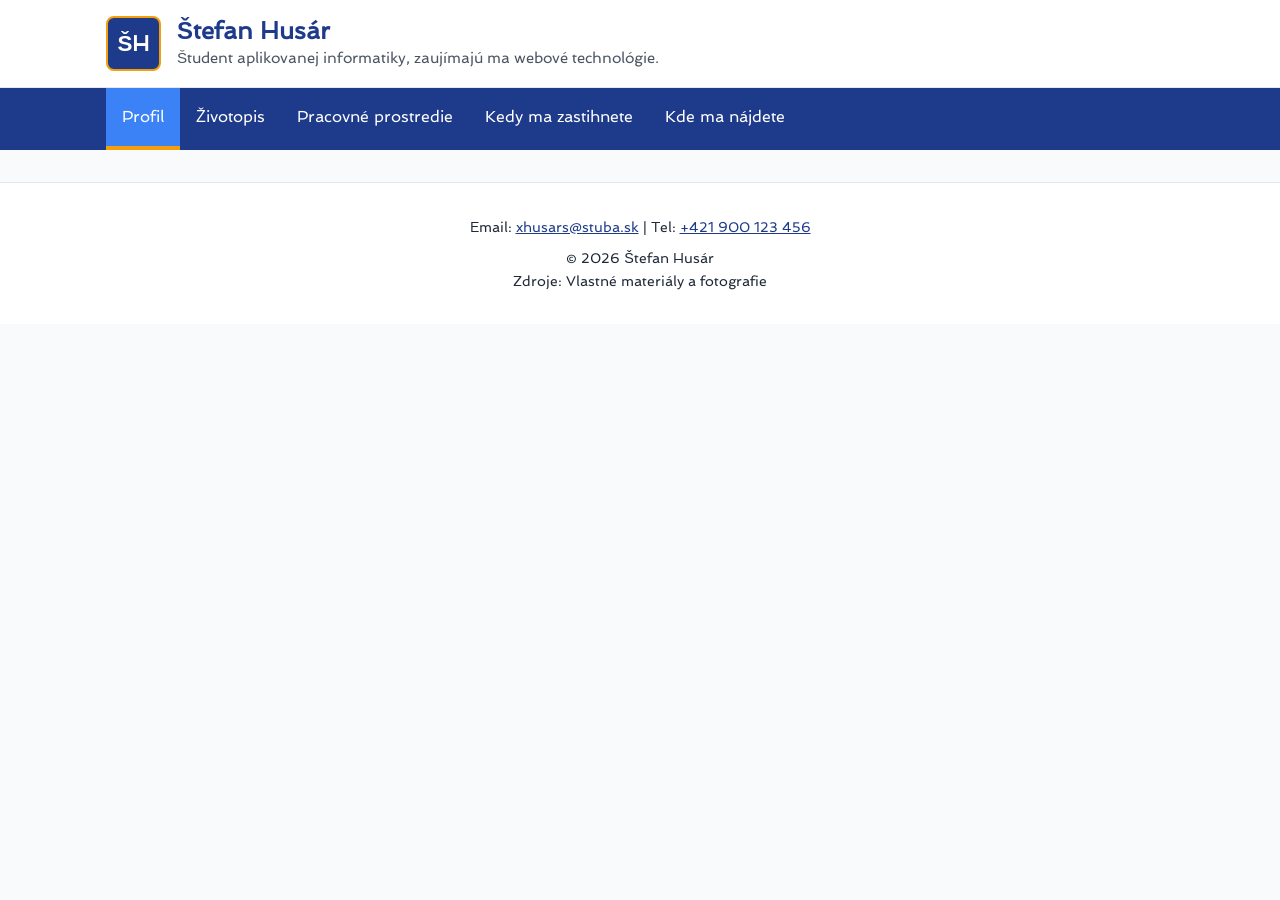
==== index.html @ c5f8f9cb "zadanie1-stranka" ====
<!DOCTYPE html>
<html lang="sk">
<head>
    <meta charset="UTF-8">
    <meta name="viewport" content="width=device-width, initial-scale=1.0">
    <title>Profil | Moja Online Vizitka</title>
    <meta name="description" content="Osobný profil a predstavenie študenta aplikovanej informatiky.">
    
    <!-- Open Graph metadáta -->
    <meta property="og:title" content="Profil | Moja Online Vizitka">
    <meta property="og:description" content="Osobný profil a predstavenie študenta aplikovanej informatiky.">
    <meta property="og:image" content="img/me.jpg">
    <meta property="og:type" content="website">

    <link rel="stylesheet" href="css/styles.css">
    <link rel="icon" href="favicon.ico" type="image/x-icon">
</head>
<body>

    <a href="#main-content" class="skip-link">Preskočiť na obsah</a>

    <!-- Hlavička so zadaným monogramom a sloganom -->
    <header class="site-header">
        <div class="site-header__container container">
            <div class="site-header__monogram" aria-hidden="true">ŠH</div>
            <div class="site-header__text">
                <h1 class="site-header__title">Štefan Husár</h1>
                <p class="site-header__slogan">Študent aplikovanej informatiky, zaujímajú ma webové technológie.</p>
            </div>
        </div>
    </header>

    <!-- Navigačná lišta -->
    <nav class="main-nav" aria-label="Hlavná navigácia">
        <div class="main-nav__container container">
            <ul class="main-nav__list">
                <li class="main-nav__item">
                    <a href="index.html" class="main-nav__link main-nav__link--active">Profil</a>
                </li>
                <li class="main-nav__item">
                    <a href="pages/cv.html" class="main-nav__link">Životopis</a>
                </li>
                <li class="main-nav__item">
                    <a href="pages/workspace.html" class="main-nav__link">Pracovné prostredie</a>
                </li>
                <li class="main-nav__item">
                    <a href="pages/schedule.html" class="main-nav__link">Kedy ma zastihnete</a>
                </li>
                <li class="main-nav__item">
                    <a href="pages/map.html" class="main-nav__link">Kde ma nájdete</a>
                </li>
            </ul>
        </div>
    </nav>

    <!-- Sem v ďalšom kroku vložíme obsah samotného Profilu -->
    <main id="main-content" class="main-content container">
    </main>

    <!-- Pätička -->
    <footer class="site-footer">
        <div class="container">
            <address class="site-footer__contact">
                Email: <a href="mailto:vas.email@stuba.sk">xhusars@stuba.sk</a> | 
                Tel: <a href="tel:+421900123456">+421 900 123 456</a>
            </address>
            <p class="site-footer__copy">&copy; 2026 Štefan Husár</p>
            <p class="site-footer__sources">Zdroje: Vlastné materiály a fotografie</p>
        </div>
    </footer>

    <script src="js/script.js"></script>
</body>
</html>
---- css/styles.css ----
/* Lokálne načítanie stiahnutého fontu podľa prednášky */
@font-face {
    font-family: 'Spinnaker';
    src: url('../fonts/spinnaker.woff2') format('woff2');
    font-weight: 400;
    font-style: normal;
    font-display: swap;
}

/* Dizajnový systém - povinné premenné v :root */
:root {
    --color-brand-primary: #1e3a8a;    /* Hlavná farba značky */
    --color-brand-secondary: #3b82f6;  /* Druhá farba značky */
    --color-accent: #f59e0b;           /* Akcentová farba */
    --color-text: #1f2937;             /* Farba hlavného textu */
    --color-bg: #f9fafb;               /* Farba pozadia */

    --font-main: 'Spinnaker', sans-serif;

    --radius: 8px;

    --space-sm: 0.5rem;
    --space-md: 1rem;
    --space-lg: 2rem;
}

/* Reset a základné nastavenia */
* {
    box-sizing: border-box;
    margin: 0;
    padding: 0;
}

body {
    font-family: var(--font-main);
    color: var(--color-text);
    background-color: var(--color-bg);
    line-height: 1.6;
}

/* Fluidný kontajner s automatickými okrajmi */
.container {
    max-width: 1100px;
    margin: 0 auto;
    padding: 0 var(--space-md);
} 

/* Odkaz na preskočenie obsahu pre prístupnosť */
.skip-link {
    position: absolute;
    top: -100px;
    left: var(--space-md);
    background: var(--color-accent);
    color: #ffffff;
    padding: var(--space-sm) var(--space-md);
    border-radius: var(--radius);
    text-decoration: none;
    font-weight: bold;
    z-index: 9999;
}

.skip-link:focus-visible {
    top: var(--space-md);
}
/* --- Hlavička --- */
.site-header {
    background-color: #ffffff;
    border-bottom: 1px solid #e5e7eb;
    padding: var(--space-md) 0;
}

.site-header__container {
    display: flex;
    align-items: center;
    gap: var(--space-md);
}

/* Monogram ako grafický znak podľa zadania */
.site-header__monogram {
    display: inline-flex;
    align-items: center;
    justify-content: center;
    width: 55px;
    height: 55px;
    background-color: var(--color-brand-primary);
    color: #ffffff;
    font-weight: bold;
    font-size: 1.4rem;
    border-radius: var(--radius);
    border: 2px solid var(--color-accent);
}

.site-header__title {
    font-size: 1.5rem;
    color: var(--color-brand-primary);
    line-height: 1.2;
}

.site-header__slogan {
    font-size: 0.95rem;
    color: #4b5563;
}

/* --- Navigácia (horizontálne menu pod hlavičkou) --- */
.main-nav {
    background-color: var(--color-brand-primary);
}

.main-nav__list {
    list-style: none;
    display: flex;
    flex-wrap: wrap;
}

.main-nav__link {
    display: block;
    padding: var(--space-md) var(--space-md);
    color: #ffffff;
    text-decoration: none;
    font-weight: 500;
    transition: background-color 0.2s ease;
}

/* Hover a Focus stavy podľa prednášky (L-V-F-H-A poradie) */
.main-nav__link:hover {
    background-color: var(--color-brand-secondary);
}

.main-nav__link:focus-visible {
    outline: 2px solid var(--color-accent);
    outline-offset: -2px;
}

/* Zvýraznenie aktívnej stránky podľa zadania */
.main-nav__link--active {
    background-color: var(--color-brand-secondary);
    border-bottom: 4px solid var(--color-accent);
}

/* --- Pätička --- */
.site-footer {
    background-color: #ffffff;
    border-top: 1px solid #e5e7eb;
    padding: var(--space-lg) 0;
    margin-top: var(--space-lg);
    font-size: 0.9rem;
    text-align: center;
}

.site-footer__contact {
    font-style: normal;
    margin-bottom: var(--space-sm);
}

.site-footer a {
    color: var(--color-brand-primary);
}
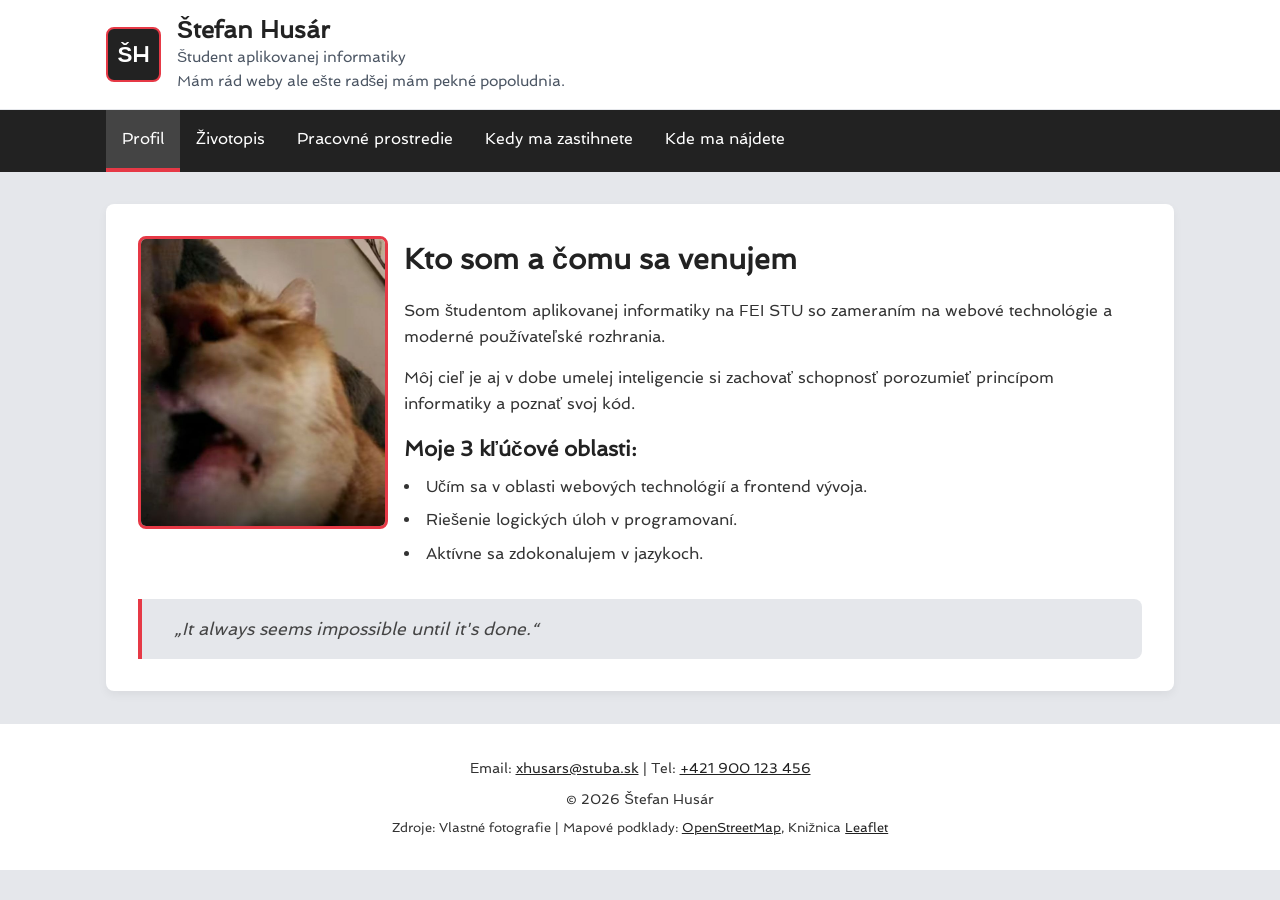
==== commit 5c7fdb90: "hotovo" ====
--- a/index.html
+++ b/index.html
@@ -6,7 +6,7 @@
     <title>Profil | Moja Online Vizitka</title>
     <meta name="description" content="Osobný profil a predstavenie študenta aplikovanej informatiky.">
     
-    <!-- Open Graph metadáta -->
+    <!-- Open Graph metadata -->
     <meta property="og:title" content="Profil | Moja Online Vizitka">
     <meta property="og:description" content="Osobný profil a predstavenie študenta aplikovanej informatiky.">
     <meta property="og:image" content="img/me.jpg">
@@ -19,21 +19,24 @@
 
     <a href="#main-content" class="skip-link">Preskočiť na obsah</a>
 
-    <!-- Hlavička so zadaným monogramom a sloganom -->
+    <!-- Header for monogram and slogan -->
     <header class="site-header">
         <div class="site-header__container container">
             <div class="site-header__monogram" aria-hidden="true">ŠH</div>
             <div class="site-header__text">
                 <h1 class="site-header__title">Štefan Husár</h1>
-                <p class="site-header__slogan">Študent aplikovanej informatiky, zaujímajú ma webové technológie.</p>
+                <p class="site-header__slogan">Študent aplikovanej informatiky <br>Mám rád weby ale ešte radšej mám pekné popoludnia.</p>
             </div>
         </div>
     </header>
 
-    <!-- Navigačná lišta -->
+    <!-- Navigation bar -->
     <nav class="main-nav" aria-label="Hlavná navigácia">
         <div class="main-nav__container container">
-            <ul class="main-nav__list">
+            <button id="menu-toggle" class="menu-toggle" aria-label="Otvoriť menu" aria-expanded="false">
+                ☰
+            </button>
+            <ul class="main-nav__list" id="main-nav-list">
                 <li class="main-nav__item">
                     <a href="index.html" class="main-nav__link main-nav__link--active">Profil</a>
                 </li>
@@ -53,21 +56,62 @@
         </div>
     </nav>
 
-    <!-- Sem v ďalšom kroku vložíme obsah samotného Profilu -->
+    <!-- Here is content of the profile -->
     <main id="main-content" class="main-content container">
+        <article class="profile-card">  
+            <img 
+                src="img/me.jpg" 
+                alt="Fotografia Štefana Husára" 
+                width="250" 
+                height="293" 
+                loading="lazy" 
+                class="profile-card__img"
+                style="float: left; margin-right: 1rem; margin-bottom: 1rem;"
+            >
+            <div class="profile-card__content">
+                <h2 class="profile-card__heading">Kto som a čomu sa venujem</h2>
+                
+                <p class="profile-card__text">
+                    Som študentom aplikovanej informatiky na FEI STU so zameraním na webové technológie 
+                    a moderné používateľské rozhrania. 
+                </p>
+                
+                <p class="profile-card__text">
+                    Môj cieľ je aj v dobe umelej inteligencie si zachovať 
+                    schopnosť porozumieť princípom informatiky a poznať svoj kód.
+                </p>
+                
+                <h3 class="profile-card__subheading">Moje 3 kľúčové oblasti:</h3>
+                <ul class="profile-card__list">
+                    <li>Učím sa v oblasti webových technológií a frontend vývoja.</li>
+                    <li>Riešenie logických úloh v programovaní.</li>
+                    <li>Aktívne sa zdokonalujem v jazykoch.</li>
+                </ul>
+            </div>
+            
+            <!-- higlighted quote -->
+            <aside class="profile-quote">
+                <blockquote class="profile-quote__text">
+                    „It always seems impossible until it's done.“
+                </blockquote>
+            </aside>
+
+        </article>
     </main>
 
-    <!-- Pätička -->
+    <!-- Footer -->
     <footer class="site-footer">
-        <div class="container">
-            <address class="site-footer__contact">
-                Email: <a href="mailto:vas.email@stuba.sk">xhusars@stuba.sk</a> | 
-                Tel: <a href="tel:+421900123456">+421 900 123 456</a>
-            </address>
-            <p class="site-footer__copy">&copy; 2026 Štefan Husár</p>
-            <p class="site-footer__sources">Zdroje: Vlastné materiály a fotografie</p>
-        </div>
-    </footer>
+    <div class="container">
+        <address class="site-footer__contact">
+            Email: <a href="mailto:xhusars@stuba.sk">xhusars@stuba.sk</a> | 
+            Tel: <a href="tel:+421900123456">+421 900 123 456</a>
+        </address>
+        <p class="site-footer__copy">&copy; 2026 Štefan Husár</p>
+        <p class="site-footer__sources" style="font-size: 0.8rem; margin-top: 0.5rem;">
+            Zdroje: Vlastné fotografie | Mapové podklady: <a href="https://www.openstreetmap.org/copyright" target="_blank" rel="noopener">OpenStreetMap</a>, Knižnica <a href="https://leafletjs.com/" target="_blank" rel="noopener">Leaflet</a>
+        </p>
+    </div>
+</footer>
 
     <script src="js/script.js"></script>
 </body>
--- a/css/styles.css
+++ b/css/styles.css
@@ -1,4 +1,4 @@
-/* Lokálne načítanie stiahnutého fontu podľa prednášky */
+/* Local font loading */
 @font-face {
     font-family: 'Spinnaker';
     src: url('../fonts/spinnaker.woff2') format('woff2');
@@ -7,24 +7,58 @@
     font-display: swap;
 }
 
-/* Dizajnový systém - povinné premenné v :root */
+/* Design system - required variables in root */
 :root {
-    --color-brand-primary: #1e3a8a;    /* Hlavná farba značky */
-    --color-brand-secondary: #3b82f6;  /* Druhá farba značky */
-    --color-accent: #f59e0b;           /* Akcentová farba */
-    --color-text: #1f2937;             /* Farba hlavného textu */
-    --color-bg: #f9fafb;               /* Farba pozadia */
-
+    /* Brand colors */
+    --color-brand-primary: #222222;
+    --color-brand-secondary: #444444;
+    --color-accent: #e63946;
+    
+    /* Text and background colors */
+    --color-text: #333333;
+    --color-text-muted: #4b5563;
+    --color-bg: #e5e7eb;
+    --color-white: #ffffff;
+    --color-border: #e5e7eb;
+    
+    /* Transparent and overlay colors */
+    --color-white-transparent: rgba(255, 255, 255, 0.95);
+    --color-accent-transparent: rgba(230, 57, 70, 0.4);
+    --color-accent-transparent-zero: rgba(230, 57, 70, 0);
+    --color-overlay: rgba(0, 0, 0, 0.4);
+    
+    /* Shadows */
+    --shadow-sm: rgba(0, 0, 0, 0.05);
+    --shadow-md: rgba(0, 0, 0, 0.1);
+    --shadow-lg: rgba(0, 0, 0, 0.15);
+    --shadow-xl: rgba(0, 0, 0, 0.2);
+    
+    /* Schedule and map specific colors */
+    --color-error-bg: #f8d7da;
+    --color-error-text: #721c24;
+    --color-error-border: #f5c6cb;
+    --color-table-border: #e2e8f0;
+    --color-table-th-bg: #f1f5f9;
+    --color-table-stripe: #f8fafc;
+    --color-disabled-text: #94a3b8;
+    
+    --color-bg-lecture: #e0f2fe;
+    --color-border-lecture: #0284c7;
+    --color-bg-exercise: #fef08a;
+    --color-border-exercise: #ca8a04;
+    --color-bg-pe: #dcfce7;
+    --color-border-pe: #16a34a;
+    --color-text-pe: #166534;
+    
+    /* Typography and spacing */
     --font-main: 'Spinnaker', sans-serif;
-
     --radius: 8px;
-
     --space-sm: 0.5rem;
     --space-md: 1rem;
     --space-lg: 2rem;
 }
 
-/* Reset a základné nastavenia */
+/* Reset and basic settings */
 * {
     box-sizing: border-box;
     margin: 0;
@@ -38,20 +72,20 @@
     line-height: 1.6;
 }
 
-/* Fluidný kontajner s automatickými okrajmi */
+/* Fluid container with automatic margins */
 .container {
     max-width: 1100px;
     margin: 0 auto;
     padding: 0 var(--space-md);
 } 
 
-/* Odkaz na preskočenie obsahu pre prístupnosť */
+/* Skip link for accessibility */
 .skip-link {
     position: absolute;
     top: -100px;
     left: var(--space-md);
     background: var(--color-accent);
-    color: #ffffff;
+    color: var(--color-white);
     padding: var(--space-sm) var(--space-md);
     border-radius: var(--radius);
     text-decoration: none;
@@ -62,10 +96,11 @@
 .skip-link:focus-visible {
     top: var(--space-md);
 }
-/* --- Hlavička --- */
+
+/* --- Header --- */
 .site-header {
-    background-color: #ffffff;
-    border-bottom: 1px solid #e5e7eb;
+    background-color: var(--color-white);
+    border-bottom: 1px solid var(--color-border);
     padding: var(--space-md) 0;
 }
 
@@ -75,7 +110,7 @@
     gap: var(--space-md);
 }
 
-/* Monogram ako grafický znak podľa zadania */
+/* Monogram as a graphic sign */
 .site-header__monogram {
     display: inline-flex;
     align-items: center;
@@ -83,7 +118,7 @@
     width: 55px;
     height: 55px;
     background-color: var(--color-brand-primary);
-    color: #ffffff;
+    color: var(--color-white);
     font-weight: bold;
     font-size: 1.4rem;
     border-radius: var(--radius);
@@ -98,10 +133,10 @@
 
 .site-header__slogan {
     font-size: 0.95rem;
-    color: #4b5563;
-}
-
-/* --- Navigácia (horizontálne menu pod hlavičkou) --- */
+    color: var(--color-text-muted);
+}
+
+/* --- Navigation (horizontal menu below header) --- */
 .main-nav {
     background-color: var(--color-brand-primary);
 }
@@ -115,13 +150,13 @@
 .main-nav__link {
     display: block;
     padding: var(--space-md) var(--space-md);
-    color: #ffffff;
+    color: var(--color-white);
     text-decoration: none;
     font-weight: 500;
     transition: background-color 0.2s ease;
 }
 
-/* Hover a Focus stavy podľa prednášky (L-V-F-H-A poradie) */
+/* Hover and Focus states (L-V-F-H-A order) */
 .main-nav__link:hover {
     background-color: var(--color-brand-secondary);
 }
@@ -131,16 +166,16 @@
     outline-offset: -2px;
 }
 
-/* Zvýraznenie aktívnej stránky podľa zadania */
+/* Active page highlight */
 .main-nav__link--active {
     background-color: var(--color-brand-secondary);
     border-bottom: 4px solid var(--color-accent);
 }
 
-/* --- Pätička --- */
+/* --- Footer --- */
 .site-footer {
-    background-color: #ffffff;
-    border-top: 1px solid #e5e7eb;
+    background-color: var(--color-white);
+    border-top: 1px solid var(--color-border);
     padding: var(--space-lg) 0;
     margin-top: var(--space-lg);
     font-size: 0.9rem;
@@ -154,4 +189,607 @@
 
 .site-footer a {
     color: var(--color-brand-primary);
+}
+
+/* --- Profile (index.html) --- */
+.profile-card {
+    background-color: var(--color-white);
+    padding: var(--space-lg);
+    margin: var(--space-lg) 0;
+    border-radius: var(--radius);
+    box-shadow: 0 4px 10px var(--shadow-sm);
+}
+
+/* Required photo wrap using float left */
+.profile-card__img {
+    float: left;
+    margin: 0 var(--space-lg) var(--space-md) 0;
+    border-radius: var(--radius);
+    border: 3px solid var(--color-accent);
+    object-fit: cover;
+}
+
+.profile-card__heading {
+    color: var(--color-brand-primary);
+    margin-bottom: var(--space-md);
+    font-size: 1.8rem;
+}
+
+.profile-card__text {
+    margin-bottom: var(--space-md);
+}
+
+.profile-card__subheading {
+    color: var(--color-brand-primary);
+    margin-bottom: var(--space-sm);
+    font-size: 1.3rem;
+}
+
+.profile-card__list {
+    list-style-position: inside;
+    margin-bottom: var(--space-md);
+}
+
+.profile-card__list li {
+    margin-bottom: var(--space-sm);
+}
+
+/* Aside block with quote */
+.profile-quote {
+    clear: both; 
+    background-color: var(--color-bg);
+    padding: var(--space-md) var(--space-lg);
+    border-left: 4px solid var(--color-accent);
+    border-radius: 0 var(--radius) var(--radius) 0;
+    margin-top: var(--space-lg);
+}
+
+.profile-quote__text {
+    font-style: italic;
+    font-size: 1.1rem;
+    color: var(--color-brand-secondary);
+}
+
+/* Responsiveness for Profile - photo must not float on mobile */
+@media (max-width: 768px) {
+    .profile-card__img {
+        float: none;
+        display: block;
+        margin: 0 auto var(--space-md) auto;
+    }
+}
+
+/* --- Resume (cv.html) --- */
+.cv-layout {
+    display: grid;
+    grid-template-columns: 280px 1fr;
+    min-height: 60vh;
+    margin: var(--space-lg) 0;
+    border-radius: var(--radius);
+    overflow: hidden;
+    box-shadow: 0 4px 10px var(--shadow-sm);
+}
+
+.cv-sidebar {
+    background-color: var(--color-brand-primary);
+    color: var(--color-white);
+    padding: var(--space-lg);
+    text-align: center;
+}
+
+.cv-sidebar__img {
+    border-radius: 50%;
+    object-fit: cover;
+    border: 3px solid var(--color-accent);
+    margin-bottom: var(--space-md);
+}
+
+.cv-sidebar__heading {
+    font-size: 1.4rem;
+    margin-bottom: var(--space-md);
+    color: var(--color-accent);
+    border-bottom: 2px solid var(--color-brand-secondary);
+    padding-bottom: var(--space-sm);
+}
+
+.cv-contact {
+    font-style: normal;
+}
+
+.cv-contact p {
+    margin-bottom: var(--space-md);
+}
+
+.cv-contact a {
+    color: var(--color-white);
+    text-decoration: none;
+    font-weight: bold;
+}
+
+.cv-contact a:hover {
+    color: var(--color-accent);
+    text-decoration: underline;
+}
+
+.cv-main {
+    background-color: var(--color-white);
+    padding: var(--space-lg);
+}
+
+.cv-main__heading {
+    color: var(--color-brand-primary);
+    border-bottom: 2px solid var(--color-accent);
+    padding-bottom: var(--space-sm);
+    margin-bottom: var(--space-md);
+    margin-top: var(--space-lg);
+}
+
+.cv-main__heading:first-of-type {
+    margin-top: 0;
+}
+
+.cv-list {
+    list-style-position: inside;
+    margin-bottom: var(--space-md);
+}
+
+.cv-list li {
+    margin-bottom: var(--space-md);
+    color: var(--color-text);
+}
+
+/* Responsiveness - on mobile remove 2 columns and stack them */
+@media (max-width: 768px) {
+    .cv-layout {
+        grid-template-columns: 1fr;
+    }
+}
+
+/* --- Workspace (workspace.html) --- */
+.interactive-workspace {
+    position: relative;
+    width: 100%;
+    max-width: 900px;
+    margin: 0 auto;
+    border-radius: var(--radius);
+    box-shadow: 0 4px 10px var(--shadow-md);
+    background-color: var(--color-white);
+    overflow: visible;
+}
+
+/* NEW WRAPPER: Keeps exact image proportions for percentage calculation */
+.image-wrapper {
+    position: relative; 
+    width: 100%;
+    font-size: 0;
+}
+
+.workspace-img {
+    display: block;
+    width: 100%;
+    height: auto;
+    object-fit: cover;
+}
+
+/* Class for hiding text for screen readers */
+.sr-only {
+    position: absolute;
+    width: 1px;
+    height: 1px;
+    padding: 0;
+    margin: -1px;
+    overflow: hidden;
+    clip: rect(0, 0, 0, 0);
+    border: 0;
+}
+
+/* Hotspots themselves (buttons on image) */
+.hotspot {
+    position: absolute;
+    z-index: 5;
+}
+
+.hotspot__btn {
+    position: absolute;
+    top: -15px; 
+    left: -15px;
+    width: 30px;
+    height: 30px;
+    background-color: var(--color-accent);
+    border: 3px solid var(--color-white);
+    border-radius: 50%;
+    cursor: pointer;
+    box-shadow: 0 0 0 var(--color-accent-transparent);
+    transition: transform 0.2s ease;
+}
+
+.hotspot__btn:hover,
+.hotspot__btn:focus-visible {
+    transform: scale(1.2);
+    outline: none;
+}
+
+/* Info panel on PC (hidden at first) */
+.hotspot__panel {
+    position: absolute;
+    top: 40px;
+    left: 50%;
+    transform: translateX(-50%);
+    width: 250px;
+    background: var(--color-white-transparent);
+    padding: var(--space-md);
+    border-radius: var(--radius);
+    border-top: 4px solid var(--color-brand-primary);
+    box-shadow: 0 4px 12px var(--shadow-xl);
+    
+    opacity: 0;
+    visibility: hidden;
+    transition: opacity 0.3s ease, visibility 0.3s ease;
+    z-index: 10;
+    pointer-events: none;
+}
+
+.hotspot__panel h3 {
+    margin-bottom: var(--space-sm);
+    color: var(--color-brand-primary);
+    font-size: 1.1rem;
+}
+
+.hotspot__panel p {
+    font-size: 0.95rem;
+    margin-bottom: 0;
+}
+
+/* Show panel on hover or focus */
+.hotspot:hover .hotspot__panel,
+.hotspot:focus-within .hotspot__panel {
+    opacity: 1;
+    visibility: visible;
+}
+
+/* Default panel is hidden on desktop */
+.hotspot-default-panel {
+    display: none;
+}
+
+/* --- RESPONSIVENESS (MOBILE) - No jumping --- */
+@media (max-width: 768px) {
+    /* Show default panel at the bottom */
+    .hotspot-default-panel {
+        display: block;
+        width: 100%;
+        min-height: 150px;
+        background-color: var(--color-bg);
+        border-top: 2px solid var(--color-brand-secondary);
+        padding: var(--space-md);
+        box-sizing: border-box;
+    }
+
+    /* On mobile panel slides from bottom */
+    .hotspot__panel {
+        position: fixed;
+        top: auto;
+        bottom: 0;
+        left: 0;
+        transform: none;
+        width: 100%;
+        background-color: var(--color-white);
+        border: none;
+        border-top: 4px solid var(--color-accent);
+        border-radius: var(--radius) var(--radius) 0 0;
+        box-shadow: 0 -4px 15px var(--shadow-lg);
+        z-index: 100;
+    }
+
+    /* Dark background overlay on mobile */
+    .hotspot:focus-within::before, 
+    .hotspot:hover::before {
+        content: '';
+        position: fixed;
+        top: 0; 
+        left: 0;
+        width: 100vw; 
+        height: 100vh;
+        background: var(--color-overlay);
+        z-index: -1;
+        pointer-events: none;
+    }
+}
+
+/* --- Schedule (schedule.html) --- */
+.schedule-filters {
+    display: flex;
+    gap: var(--space-md);
+    margin-bottom: var(--space-md);
+    flex-wrap: wrap;
+}
+
+.filter-btn {
+    background-color: var(--color-white);
+    border: 2px solid var(--color-brand-secondary);
+    color: var(--color-text);
+    padding: var(--space-sm) var(--space-md);
+    border-radius: var(--radius);
+    cursor: pointer;
+    font-weight: bold;
+    font-size: 1rem;
+    transition: all 0.2s ease;
+}
+
+.filter-btn:hover,
+.filter-btn:focus-visible {
+    border-color: var(--color-accent);
+    outline: none;
+}
+
+.filter-btn--active {
+    background-color: var(--color-brand-primary);
+    border-color: var(--color-brand-primary);
+    color: var(--color-white);
+}
+
+.schedule-message {
+    background-color: var(--color-error-bg);
+    color: var(--color-error-text);
+    padding: var(--space-md);
+    border-radius: var(--radius);
+    margin-bottom: var(--space-md);
+    border-left: 4px solid var(--color-error-border);
+}
+
+/* Enable scrolling on narrow screens */
+.table-responsive {
+    width: 100%;
+    overflow-x: auto;
+    background-color: var(--color-white);
+    border-radius: var(--radius);
+    box-shadow: 0 4px 10px var(--shadow-sm);
+    margin-bottom: var(--space-lg);
+}
+
+.schedule-table {
+    width: 100%;
+    min-width: 800px;
+    border-collapse: collapse;
+    text-align: center;
+}
+
+.schedule-table th,
+.schedule-table td {
+    border: 1px solid var(--color-table-border);
+    padding: var(--space-md) var(--space-sm);
+}
+
+.schedule-table thead th {
+    background-color: var(--color-brand-primary);
+    color: var(--color-white);
+    font-weight: bold;
+}
+
+.schedule-table tbody th {
+    background-color: var(--color-table-th-bg);
+    color: var(--color-brand-primary);
+}
+
+/* Row striping using nth-of-type */
+.schedule-table tbody tr:nth-of-type(even) th,
+.schedule-table tbody tr:nth-of-type(even) td.empty-slot {
+    background-color: var(--color-table-stripe);
+}
+
+/* Subject differentiation */
+.lecture {
+    background-color: var(--color-bg-lecture);
+    border-left: 4px solid var(--color-border-lecture) !important;
+}
+
+.exercise {
+    background-color: var(--color-bg-exercise);
+    border-left: 4px solid var(--color-border-exercise) !important;
+}
+
+.pe {
+    background-color: var(--color-bg-pe);
+    border-left: 4px solid var(--color-border-pe) !important;
+}
+
+/* Current lesson highlight via JS */
+.current-lesson {
+    border: 3px solid var(--color-accent) !important;
+    box-shadow: 0 0 10px var(--color-accent-transparent);
+    animation: pulse 2s infinite;
+}
+
+@keyframes pulse {
+    0% { box-shadow: 0 0 0 0 var(--color-accent-transparent); }
+    70% { box-shadow: 0 0 0 10px var(--color-accent-transparent-zero); }
+    100% { box-shadow: 0 0 0 0 var(--color-accent-transparent-zero); }
+}
+
+/* Semester progress bar */
+.semester-progress {
+    background-color: var(--color-white);
+    padding: var(--space-md);
+    border-radius: var(--radius);
+    box-shadow: 0 4px 10px var(--shadow-sm);
+}
+
+.semester-progress__header {
+    display: flex;
+    justify-content: space-between;
+    font-weight: bold;
+    margin-bottom: var(--space-sm);
+    color: var(--color-brand-primary);
+}
+
+.semester-progress__track {
+    width: 100%;
+    height: 20px;
+    background-color: var(--color-table-border);
+    border-radius: 10px;
+    overflow: hidden;
+}
+
+.semester-progress__fill {
+    height: 100%;
+    background-color: var(--color-accent);
+    transition: width 0.5s ease;
+}
+
+/* --- Map (map.html) --- */
+.map-layout {
+    display: grid;
+    grid-template-columns: 320px 1fr;
+    gap: var(--space-lg);
+    margin-bottom: var(--space-lg);
+    align-items: start;
+}
+
+.map-container {
+    height: 500px;
+    width: 100%;
+    border-radius: var(--radius);
+    border: 3px solid var(--color-brand-primary);
+    box-shadow: 0 4px 10px var(--shadow-md);
+    z-index: 1; /* For correct Leaflet rendering */
+}
+
+.map-controls {
+    display: flex;
+    flex-direction: column;
+    gap: var(--space-md);
+}
+
+.map-panel {
+    background-color: var(--color-white);
+    padding: var(--space-md);
+    border-radius: var(--radius);
+    box-shadow: 0 4px 10px var(--shadow-sm);
+}
+
+.map-panel--info {
+    background-color: var(--color-bg-lecture);
+    border-left: 4px solid var(--color-border-lecture);
+}
+
+.map-panel h3 {
+    margin-bottom: var(--space-sm);
+    color: var(--color-brand-primary);
+    font-size: 1.2rem;
+}
+
+.form-group {
+    margin-bottom: var(--space-md);
+}
+
+.form-group label {
+    display: block;
+    margin-bottom: var(--space-sm);
+    font-weight: bold;
+    color: var(--color-text);
+}
+
+.map-select {
+    width: 100%;
+    padding: var(--space-sm);
+    border: 2px solid var(--color-brand-secondary);
+    border-radius: var(--radius);
+    font-family: var(--font-main);
+}
+
+.map-select:disabled {
+    background-color: var(--color-table-th-bg);
+    color: var(--color-disabled-text);
+    cursor: not-allowed;
+}
+
+.distance-result {
+    margin-top: var(--space-md);
+    padding: var(--space-sm);
+    background-color: var(--color-bg-pe);
+    border: 2px solid var(--color-border-pe);
+    border-radius: var(--radius);
+    text-align: center;
+    color: var(--color-text-pe);
+}
+
+/* Map responsiveness */
+@media (max-width: 768px) {
+    .map-layout {
+        grid-template-columns: 1fr;
+    }
+    
+    .map-container {
+        height: 400px;
+        order: -1; /* Moves map above control panel on mobile */
+    }
+}
+a:focus-visible, 
+button:focus-visible, 
+.filter-btn:focus-visible,
+.hotspot-btn:focus-visible,
+.skip-link:focus-visible,
+input:focus-visible,
+select:focus-visible {
+    outline: 3px solid var(--color-accent);
+    outline-offset: 3px;
+    border-radius: 4px;
+}
+@media (prefers-reduced-motion: reduce) {
+    *, 
+    *::before, 
+    *::after {
+        animation-duration: 0.01ms !important;
+        animation-iteration-count: 1 !important;
+        transition-duration: 0.01ms !important;
+        scroll-behavior: auto !important;
+    }
+}
+/* 
+   MOBILE NAVIGATION (HAMBURGER MENU)
+ */
+
+/* By default (on desktop), hide the hamburger button */
+.menu-toggle {
+    display: none;
+    background: transparent;
+    border: none;
+    font-size: 2rem;
+    color: var(--color-brand); 
+    cursor: pointer;
+    padding: 0.5rem;
+}
+
+/* Mobile styles */
+@media (max-width: 768px) {
+    .main-nav__container {
+        display: flex;
+        flex-wrap: wrap;
+        justify-content: space-between;
+        align-items: center;
+    }
+
+    /* Show the hamburger button on mobile */
+    .menu-toggle {
+        display: block;
+    }
+
+    /* Hide the list by default on mobile */
+    .main-nav__list {
+        display: none;
+        flex-direction: column;
+        width: 100%;
+        text-align: center;
+        padding-top: 1rem;
+    }
+
+    /* Spacing for mobile links */
+    .main-nav__item {
+        margin-bottom: 0.5rem;
+    }
+
+    /* Class added by JavaScript to show the menu */
+    .main-nav__list--open {
+        display: flex;
+    }
 }
